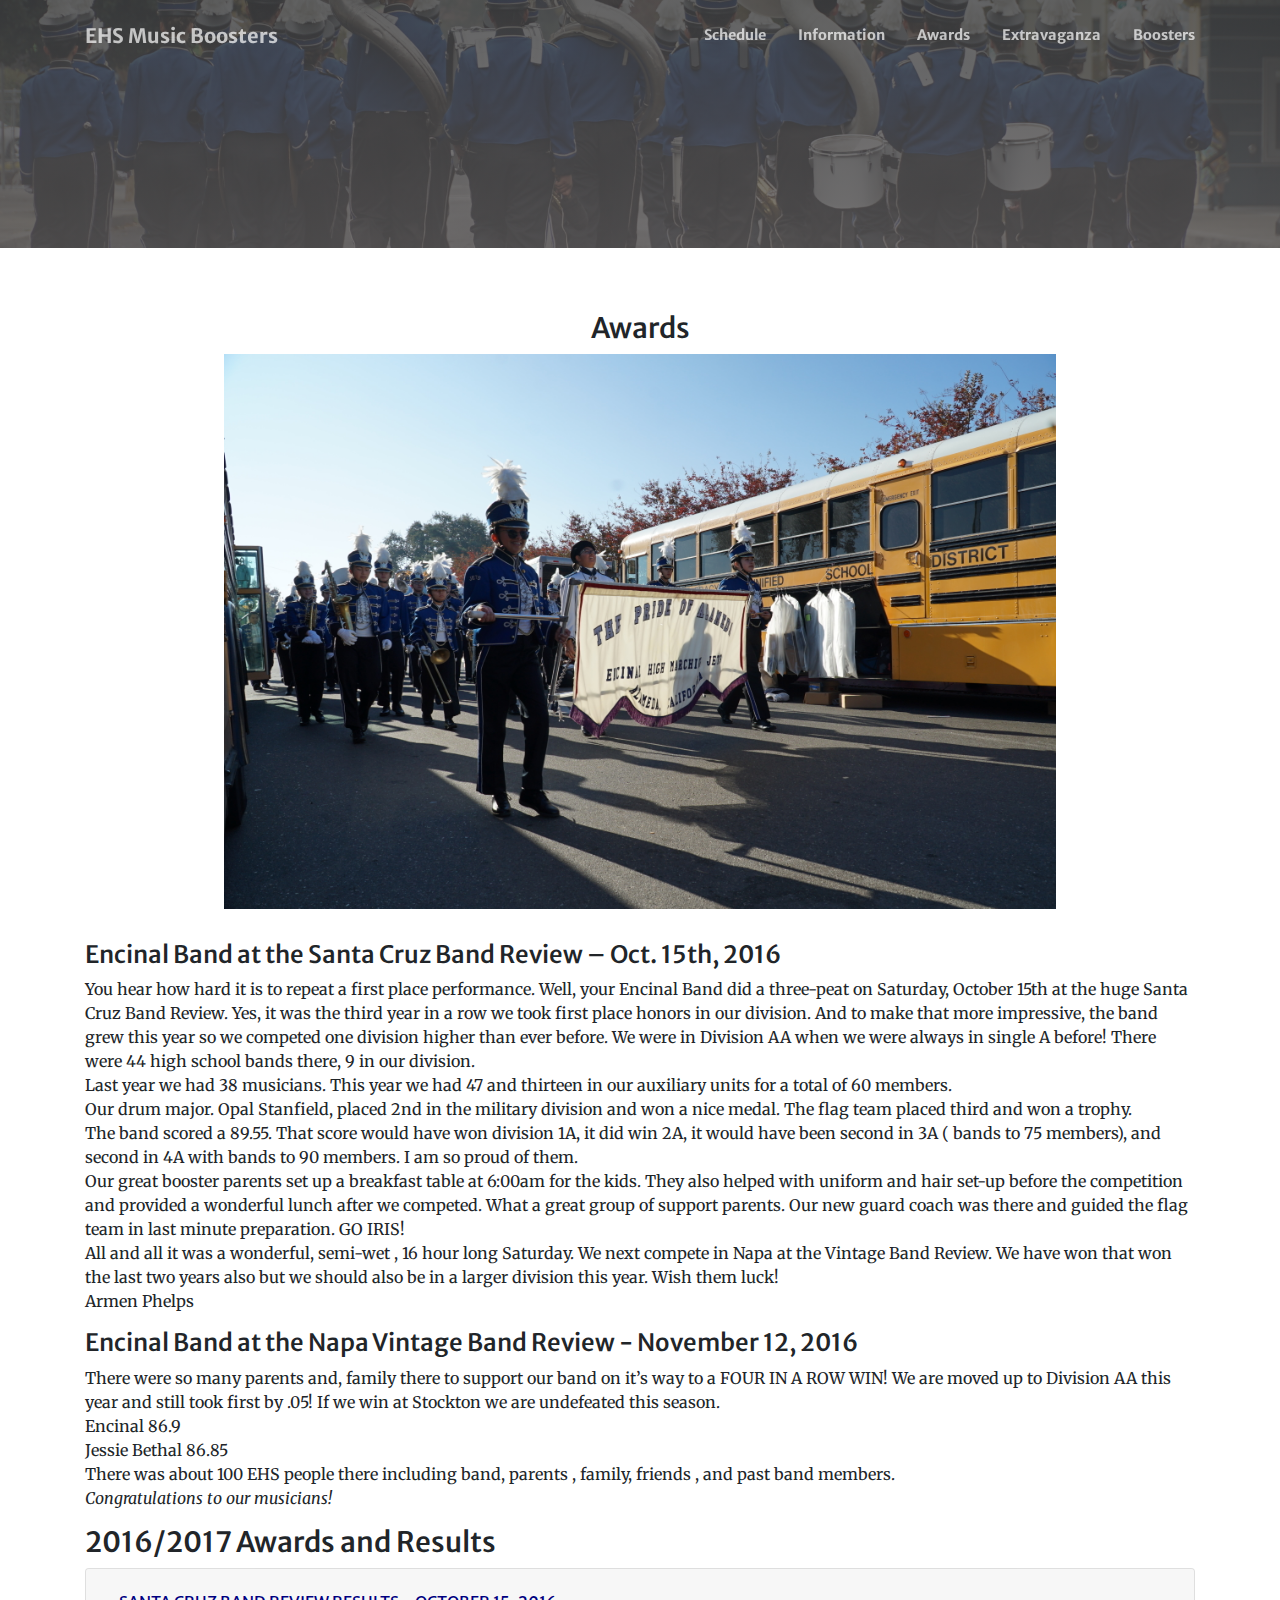
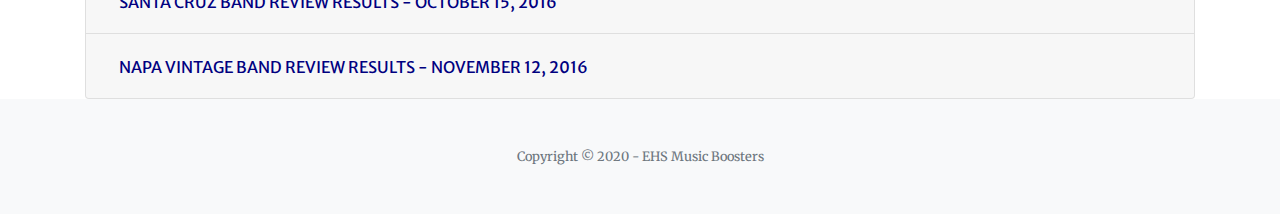
==== awards.html @ e5b56944 "Adds all files" ====
<!DOCTYPE html>
<html lang="en">

<head>

  <meta charset="utf-8">
  <meta name="viewport" content="width=device-width, initial-scale=1, shrink-to-fit=no">
  <meta name="description" content="">
  <meta name="author" content="">

  <title>EHS Music Boosters - Schedule</title>

  <!-- Font Awesome Icons -->
  <link href="vendor/fontawesome-free/css/all.min.css" rel="stylesheet" type="text/css">

  <!-- Google Fonts -->
  <link href="https://fonts.googleapis.com/css?family=Merriweather+Sans:400,700" rel="stylesheet">
  <link href='https://fonts.googleapis.com/css?family=Merriweather:400,300,300italic,400italic,700,700italic'
    rel='stylesheet' type='text/css'>

  <!-- Plugin CSS -->
  <link href="vendor/magnific-popup/magnific-popup.css" rel="stylesheet">

  <!-- Theme CSS - Includes Bootstrap -->
  <link href="css/creative.css" rel="stylesheet">

</head>

<body id="page-top">
  <nav class="navbar navbar-expand-lg navbar-light fixed-top py-3" id="mainNav">
    <div class="container">
      <a class="navbar-brand js-scroll-trigger" href="./index.html">EHS Music Boosters</a>
      <button class="navbar-toggler navbar-toggler-right" type="button" data-toggle="collapse"
        data-target="#navbarResponsive" aria-controls="navbarResponsive" aria-expanded="false"
        aria-label="Toggle navigation">
        <span class="navbar-toggler-icon"></span>
      </button>
      <div class="collapse navbar-collapse" id="navbarResponsive">
        <ul class="navbar-nav ml-auto my-2 my-lg-0">
          <li class="nav-item">
            <a class="nav-link js-scroll-trigger" href="./schedule.html">Schedule</a>
          </li>
          <li class="nav-item">
            <a class="nav-link js-scroll-trigger" href="./information.html">Information</a>
          </li>
          <li class="nav-item">
            <a class="nav-link js-scroll-trigger" href="./awards.html">Awards</a>
          </li>
          <li class="nav-item">
            <a class="nav-link js-scroll-trigger" href="./extravaganza.html">Extravaganza</a>
          </li>
          <li class="nav-item">
            <a class="nav-link js-scroll-trigger" href="./boosters.html">Boosters</a>
          </li>
        </ul>
      </div>
    </div>
  </nav>

  <!-- Masthead -->
  <header class="mastheadInfo">
    <div class="container h-100">
    </div>
  </header>

  <div class="padding">
    <section>
      <div class="container padding">
        <section class="imageCenter">
          <h3>Awards</h3>
          <img class="imageStyle" src="./img/banner.jpg" alt="EHS Marching Band">
        </section>
        <h4 class="padding">Encinal Band at the Santa Cruz Band Review – Oct. 15th, 2016</h4>
        <p>
          You hear how hard it is to repeat a first place performance. Well, your Encinal Band did a three-peat on
          Saturday, October 15th at the huge Santa Cruz Band Review. Yes, it was the third year in a row we took first
          place honors in our division. And to make that more impressive, the band grew this year so we competed one
          division higher than ever before. We were in Division AA when we were always in single A before! There were 44
          high school bands there, 9 in our division.
          <br>
          Last year we had 38 musicians. This year we had 47 and thirteen in our auxiliary units for a total of 60
          members.
          <br>
          Our drum major. Opal Stanfield, placed 2nd in the military division and won a nice medal. The flag team placed
          third and won a trophy.
          <br>
          The band scored a 89.55. That score would have won division 1A, it did win 2A, it would have been second in 3A
          ( bands to 75 members), and second in 4A with bands to 90 members. I am so proud of them.
          <br>
          Our great booster parents set up a breakfast table at 6:00am for the kids. They also helped with uniform and
          hair set-up before the competition and provided a wonderful lunch after we competed. What a great group of
          support parents. Our new guard coach was there and guided the flag team in last minute preparation. GO IRIS!
          <br>
          All and all it was a wonderful, semi-wet , 16 hour long Saturday. We next compete in Napa at the Vintage Band
          Review. We have won that won the last two years also but we should also be in a larger division this year.
          Wish them luck!
          <br>
          Armen Phelps
          <br>
        </p>
        <h4>Encinal Band at the Napa Vintage Band Review - November 12, 2016</h4>
        <p>
          There were so many parents and, family there to support our band on it’s way to a FOUR IN A ROW WIN! We are
          moved up to Division AA this year and still took first by .05! If we win at Stockton we are undefeated this
          season.
          <br>
          Encinal 86.9
          <br>
          Jessie Bethal 86.85
          <br>
          There was about 100 EHS people there including band, parents , family, friends , and past band members.
          <br>
          <em>Congratulations to our musicians!</em>
        </p>

        <h3>2016/2017 Awards and Results</h3>
        <div class="accordion" id="accordionExample">
          <div class="card">
            <div class="card-header cardHover" id="headingOne" type="button" data-toggle="collapse"
              data-target="#collapseOne" aria-expanded="true" aria-controls="collapseOne">
              <h2 class="mb-0">
                <button class="btn btn-link">
                  SANTA CRUZ BAND REVIEW RESULTS - OCTOBER 15, 2016
                </button>
              </h2>
            </div>

            <div id="collapseOne" class="collapse " aria-labelledby="headingOne" data-parent="#accordionExample">
              <div class="card-body">
                <ul>
                  <li>Drum Major, Military Divison - 2nd place</li>
                  <li>Marching Band, Division AA - 1st place</li>
                  <li>Auxiliary Unit (Flags, Shields) - 3rd place</li>
                </ul>
              </div>
            </div>
          </div>
          <div class="card">
            <div class="card-header cardHover" id="headingTwo" type="button" data-toggle="collapse"
              data-target="#collapseTwo" aria-expanded="false" aria-controls="collapseTwo">
              <h2 class="mb-0">
                <button class="btn btn-link collapsed">
                  NAPA VINTAGE BAND REVIEW RESULTS - NOVEMBER 12, 2016
                </button>
              </h2>
            </div>
            <div id="collapseTwo" class="collapse" aria-labelledby="headingTwo" data-parent="#accordionExample">
              <div class="card-body">
                <p>
                  Our boosters were wonderful! That was perhaps the best lunch spread I have seen. There were so many
                  parents and, family there to support our band on it’s way to a FOUR IN A ROW WIN!
                  <br>
                  We are moved up to Division AA this year and still took first by .05! If we win at Stockton we are
                  undefeated this season.
                  <br>
                  Encinal 86.9
                  <br>
                  ​Jessie Bethal 86.85
                  <br>
                  There was about 100 EHS people there including band, parents , family, friends , and past band
                  members.
                </p>
              </div>
            </div>
          </div>
        </div>
      </div>
    </section>
    <!-- Footer -->
    <footer class="bg-light py-5">
      <div class="container">
        <div class="small text-center text-muted">Copyright &copy; 2020 - EHS Music Boosters</div>
      </div>
    </footer>
  </div>



  <!-- Bootstrap core JavaScript -->
  <script src="vendor/jquery/jquery.min.js"></script>
  <script src="vendor/bootstrap/js/bootstrap.bundle.min.js"></script>

  <!-- Plugin JavaScript -->
  <script src="vendor/jquery-easing/jquery.easing.min.js"></script>
  <script src="vendor/magnific-popup/jquery.magnific-popup.min.js"></script>

  <!-- Custom scripts for this template -->
  <script src="js/creative.min.js"></script>

</body>

</html>
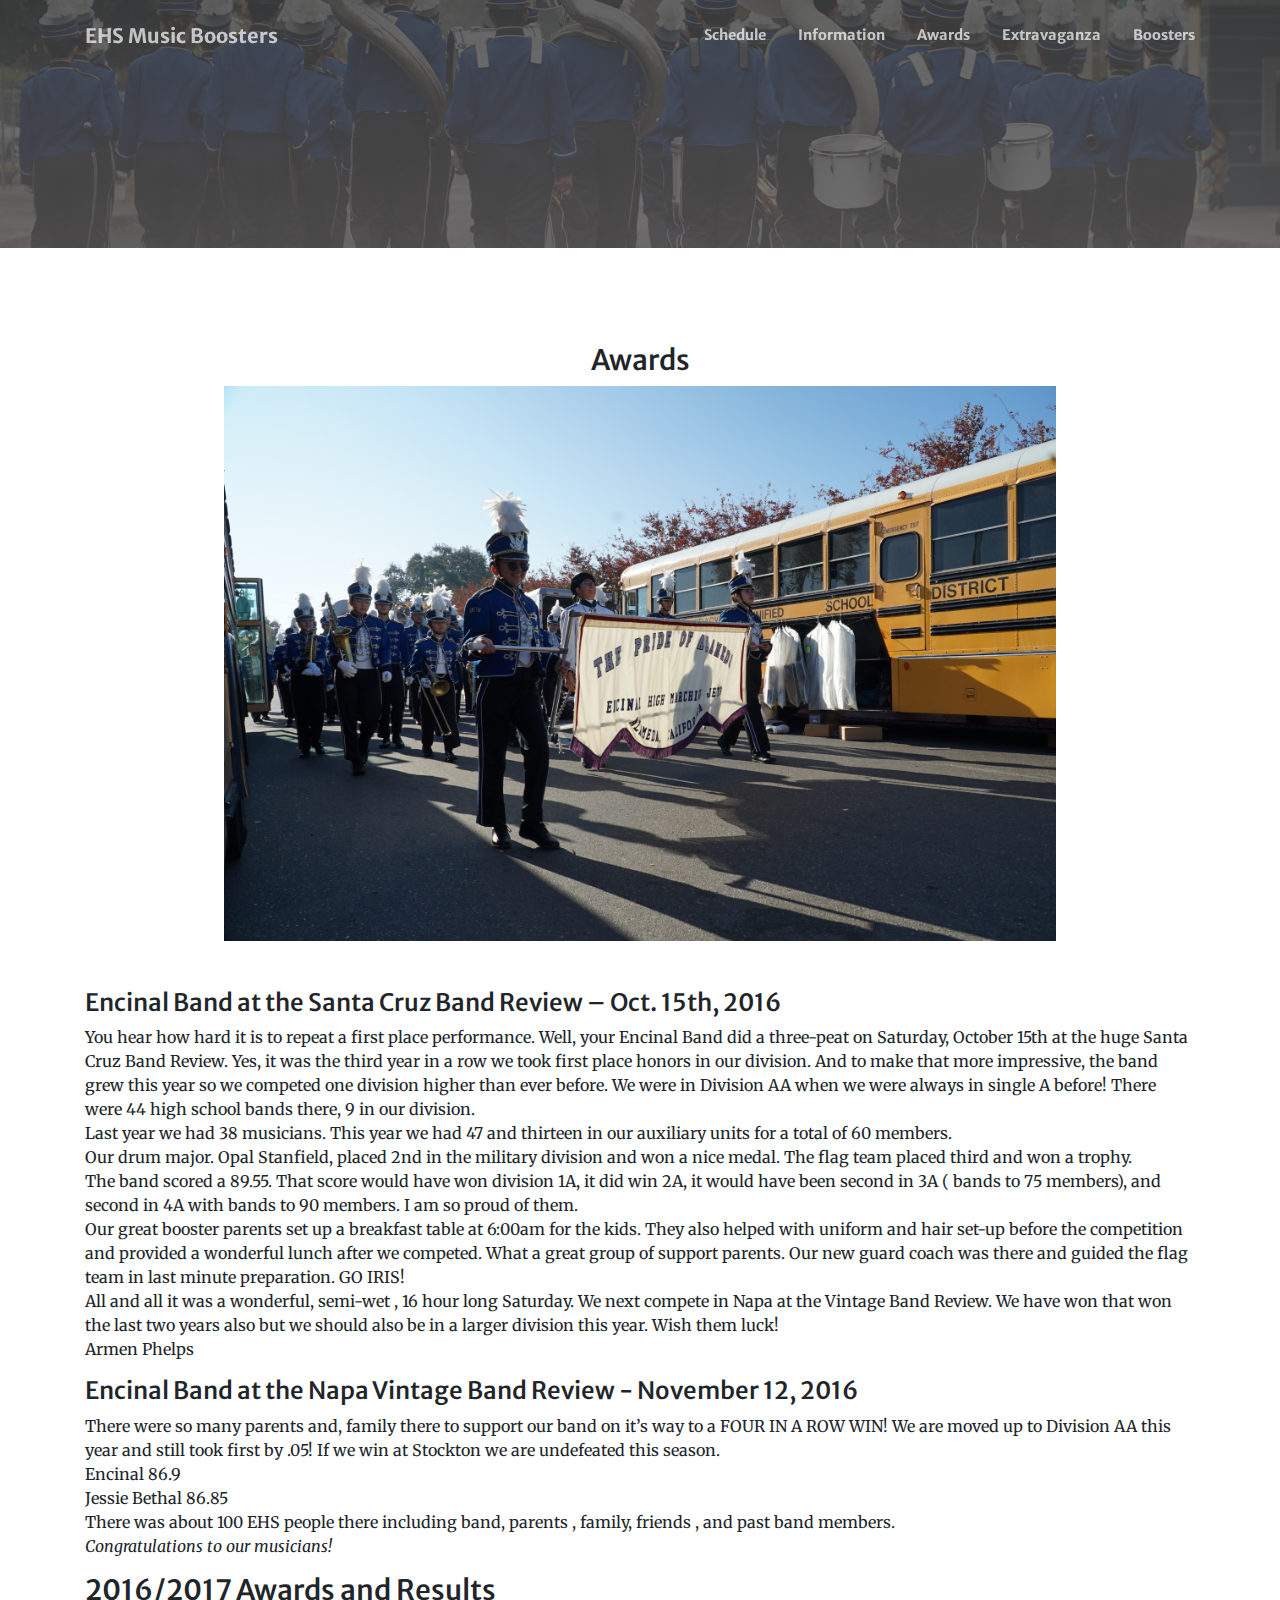
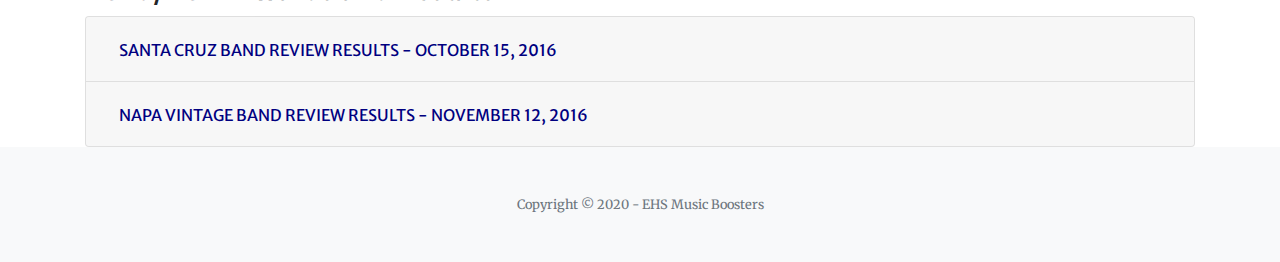
==== commit 6713b90d: "Fixes margin and map conatiner" ====
--- a/awards.html
+++ b/awards.html
@@ -8,7 +8,7 @@
   <meta name="description" content="">
   <meta name="author" content="">
 
-  <title>EHS Music Boosters - Schedule</title>
+  <title>Awards</title>
 
   <!-- Font Awesome Icons -->
   <link href="vendor/fontawesome-free/css/all.min.css" rel="stylesheet" type="text/css">
@@ -65,8 +65,8 @@
 
   <div class="padding">
     <section>
-      <div class="container padding">
-        <section class="imageCenter">
+      <div class="container ">
+        <section class="imageCenter padding">
           <h3>Awards</h3>
           <img class="imageStyle" src="./img/banner.jpg" alt="EHS Marching Band">
         </section>
